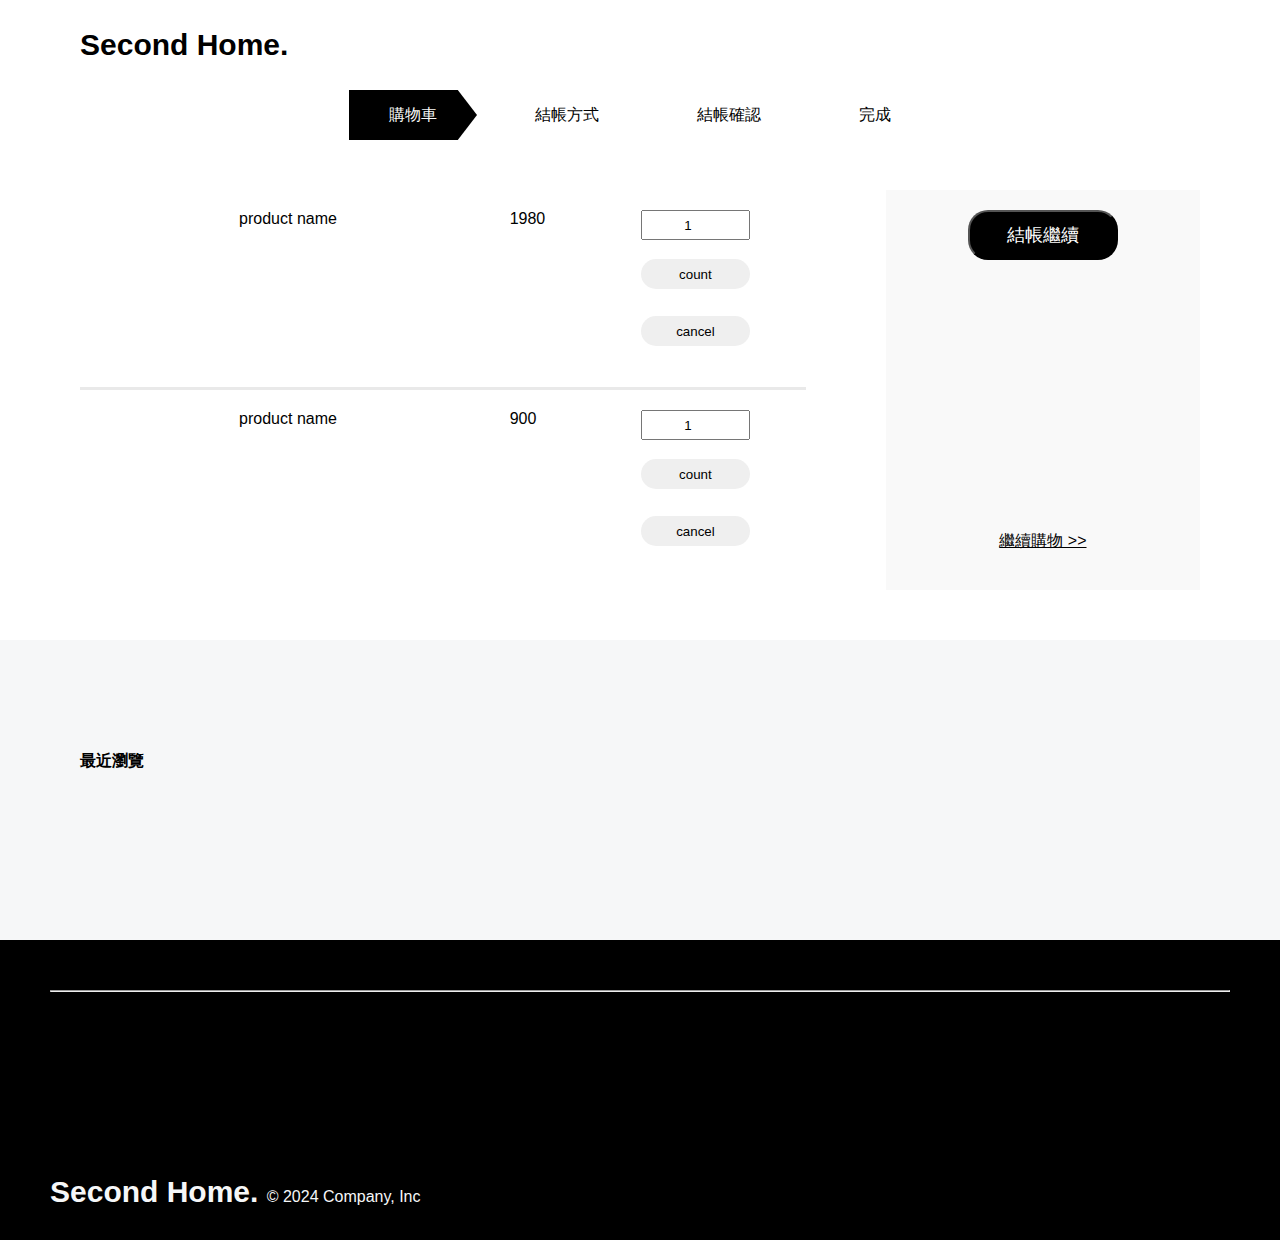
==== cart_page.html @ 4c626afc "購物車金額功能" ====
<!DOCTYPE html>
<html lang="en">

<head>
    <meta charset="UTF-8">
    <meta name="viewport" content="width=device-width, initial-scale=1.0">
    <script src="https://kit.fontawesome.com/5b778b23e2.js" crossorigin="anonymous"></script>
    <title>GoToBuy</title>
    <style>
        * {
            box-sizing: border-box;
            margin: 0;
            padding: 0;
            /* border:1px solid red; */
            font-family: "Lato", "Noto Sans TC", sans-serif;
        }


        header {
            /* margin: 0 80px; */
            /* width: 100%; */
            height: 90px;
            /* background-color: #d3d3d3; */
            display: flex;
            justify-content: center;
            align-items: center;
            padding: 0 80px;
            /* border: 2px solid red; */
        }

        .header_size {
            display: flex;
            justify-content: space-between;
            align-items: center;
            width: 1200px;
            /* border: 2px solid blue; */
        }

        .logo>a {
            font-size: 30px;
            font-weight: bolder;
            width: 100px;
            word-wrap: break-word;
            text-decoration: none;
            color: #000;
        }

        .icon_bar a,
        .icon_bar span {
            color: #000;
            font-size: 20px;
            text-decoration: none;
            /* border: 2px solid red; */
            margin: 10px;
        }

        .icon_bar>a:hover,
        .icon_bar :nth-child(2):hover {
            color: #ddd;
            transition: all 0.5s;
        }

        .icon_bar :nth-child(2) .badge {

            position: absolute;
            top: -15px;
            right: -15px;
            padding: 2px 3px;
            border-radius: 50%;
            background-color: red;
            color: white;
            font-size: 8px;
            box-sizing: border-box;
        }

        /* section{
            display: flex;
            justify-content: center;
            width:1000px;
background-color: aqua;
        } */

        /* 最近瀏覽 */
        .index {
            /* background-color: aqua; */
            width: 600px;
            height: 50px;
            /* border-top: 2px solid rgba(211, 211, 211, 0.5); */

            display: flex;
            /* justify-content: space-around; */
            /* align-items: center; */
        }

        .index :nth-child(1) {
            clip-path: polygon(85% 0%, 100% 50%, 85% 100%, 0% 100%, 0 50%, 0% 0%);
            background-color: #000;
            color: #f9f9f9;
        }


        .index span {

            display: block;
            margin: 0px auto;
            padding: 15px 40px;

        }



        main {
            display: flex;
            justify-content: center;
            /* border: 3px solid red; */
            /* margin: 0 80px; */
        }


        /* 左右內容 */
        .container {
            /* border-top: 2px solid rgba(211, 211, 211, 00.5); */
            display: flex;
            justify-content: space-between;
            /* border: 3px solid blue; */
            margin: 50px 80px;
            /* align-items: center; */
            width: 1200px;
            /* border: 2px solid blue; */
        }

        .box_left {
            flex: 70%;
            margin-right: 80px;
        }

        .box_right {
            flex: 30%;
            background-color: #f9f9f9;
            padding: 20px;
            /* border:2px solid rgba(211, 211, 211, 0.5); */

        }

        .box {
            display: flex;
            flex-direction: column;
            /* justify-content: space-between; */
            align-items: center;
            /* background-color: aqua; */
            position: relative;
            height: 100%;
        }

        .box>button {
            width: 150px;
            height: 50px;
            font-size: 18px;
            background-color: #000;
            color: white;
            border-radius: 20px;
            cursor: pointer;
        }
        .box>button:hover {
            background-color: #bd3030;
        }

        .box>p {
            font-weight: bold;
            margin-top: 20px;
        }
        .box>a {
            color: #000;
        }



        table {
            border-collapse: collapse;
            width: 100%;
        }

        tr,
        td {
            display: flex;
            justify-content: space-between;
            align-items: start;
            padding: 10px;
            height: 200px;

        }


        table tr:nth-child(1) {
            border-bottom: 3px solid rgba(211, 211, 211, 0.5);
        }

        td:nth-child(1) {
            width: 30%;
        }

        td:nth-child(2) {
            width: 60%;
        }

        td:nth-child(3) {
            width: 20%;
        }

        td:nth-child(4) {

            display: flex;
            justify-content: center;
            align-items: start;
        }

        .btn_bar {
            /* border: 1px solid red; */
            display: flex;
            flex-direction: column;
            justify-content: space-between;
            width: 60%;
            height: 80%;
            text-align: center;
        }

        input {
            text-align: center;
            height: 30px;
        }

        .btn_bar button {
            border: none;
            border-radius: 20px;
            width: 100%;
            height: 30px;
            margin: 8px auto;
            cursor: pointer;

        }

        .btn_bar button:hover {
            background-color: #000;
            color: white;

        }
        .btn_bar>a {
 color: #000;

        }
        #noItemsMessage {
            display: none;
            color: red;
            font-size: 1.5em;
            margin-top: 20px;



        }

        .container_column {
            display: flex;
            flex-direction: column;
            justify-content: center;

            /* border: 2px solid blue; */
            padding: 50px auto;
            margin: 0px 80px;
            width: 1200px;
            height: 300px;


        }

        /* 頁腳 */
        .footer_box {
            height: 300px;
            width: auto;
            background-color: black;
            padding: 50px;
            margin: 0 auto;
            /* border: 3px solid red; */



        }

        .footer_bar {
            /* border: 3px solid red; */
            margin: 0px;
            height: 100%;
            padding-top: 200px;
            display: flex;
            align-items: center;
            justify-content: space-between;



        }

        .footer_icon {
            width: 90px;
            display: flex;
            align-items: center;
            justify-content: space-between;
            /* border: 3px solid red; */
        }

        .footer_icon a {
            color: #f9f9f9;
            font-size: 20px;

        }
    </style>





</head>

<body>
    <!-- 標題 -->

    <body>
        <header>
            <div class="header_size">
                <span>
                    <span class="logo">
                        <a href="homepage.html">
                            <img src="" alt="">Second Home.
                        </a>
                    </span>
                </span>

                <!-- 按鈕欄 -->
                <span class="icon_bar">
                    <a href="#" class="fas fa-sharp fa-solid fa-heart"></a>

                    <a href="#" class="fas fa-solid fa-bars"></a>
                </span>
            </div>
        </header>
        <main>
            <!-- 中間過程索引 -->
            <div class="index">
                <!-- 過程圖標 -->
                <span>購物車</span>
                <span>結帳方式</span>
                <span>結帳確認</span>
                <span>完成</span>
            </div>

        </main>




        <main id="shoppingCart">

            <div class="container">

                <!-- 左半邊60% -->
                <div class="box_left">


                    <table id="cartTable">
                        <tr data-id="1">
                            <td><img src="https://dummyimage.com/150x150/d3d3d3/fff&text=product" alt=""></td>
                            <td>product name</td>
                            <td class="prodPrice">1980</td>
                            <td>
                                <div class="btn_bar">
                                    <input type="number" name="" id="" value="1"  class="num">
                                    <button class="countBtn" onclick="getTotal()">count</button>
                                    <button class="deleteBtn" onclick="deleteRow(this)">cancel</button>
                                </div>
                            </td>
                        </tr>
                        <tr data-id="2">
                            <td><img src="https://dummyimage.com/150x150/d3d3d3/fff&text=product" alt=""></td>
                            <td>product name</td>
                            <td class="prodPrice">900</td>
                            <td>
                                <div class="btn_bar">
                                    <input type="number" name="" class="num" value="1" >
                                    <button class="countBtn" onclick="getTotal()">count</button>
                                    <button class="deleteBtn" onclick="deleteRow(this)">cancel</button>
                                </div>
                            </td>
                        </tr>
                    </table>
                </div>

                <!-- 右半邊40% -->
                <div class="box_right">
                    <div class="box">
                        <button>結帳繼續</button>
                        <p></p>
                        <p id="grandTotal"></p>


                        <a href="homepage.html" style="position:absolute;bottom: 5%;">繼續購物 >></a>

                    </div>
                </div>
            </div>
            <h4 id="noItemsMessage">您的購物車目前沒有商品</h4>
        </main>
        <!-- 最近瀏覽 -->
        <main style="background-color: #f6f7f8; margin: 50px 50px 0px 50px auto;">
            <div class="container_column">
                <h4>最近瀏覽</h4>
                <div class="Card_box" style="padding: 20px 0px;">

                    <img src="https://dummyimage.com/150x150/d3d3d3/fff&text=product" alt="">
                    <img src="https://dummyimage.com/150x150/d3d3d3/fff&text=product" alt="">
                </div>

            </div>
        </main>

        <!-- 頁腳 -->
        <footer class="footer_box">

            <hr>

            <div class="footer_bar">
                <div>
                    <span class="logo">
                        <a href="#" style="text-decoration: none; color: #f6f7f8;">
                            Second Home.
                        </a>
                    </span>
                    <span style=" color: #f6f7f8;">&copy; 2024 Company, Inc</span>
                </div>
                <span class="footer_icon">
                    <a href="#"><i class="fa-brands fa-x-twitter"></i></a>
                    <a href="#"><i class="fa-brands fa-instagram"></i></a>
                    <a href="#"><i class="fa-brands fa-facebook"></i></a>

                </span>

            </div>

        </footer>

        <script>
           
        function getTotal(){

            var prices = document.querySelectorAll('.prodPrice');
            var quantities = document.querySelectorAll('.num');
            var grandTotal = 0;

            // 遍歷每一行，計算總額
            prices.forEach((price, index) => {
                var priceValue = parseInt(price.innerText);
                var quantityValue = parseInt(quantities[index].value);
                grandTotal += priceValue * quantityValue;
            });

            // 更新總額欄位
            document.getElementById('grandTotal').textContent = '總額：' + grandTotal;

             // 檢查是否有商品，更新顯示狀態
            var cartTable = document.getElementById('cartTable');
            var noItemsMessage = document.getElementById('noItemsMessage');
            if (cartTable.rows.length <= 1) { // 檢查表格行數，第一行是標題行
                document.getElementById('shoppingCart').style.display = 'none';
                noItemsMessage.style.display = 'block';
            } else {
                document.getElementById('shoppingCart').style.display = 'block';
                noItemsMessage.style.display = 'none';
            }

           
            
        }

        

            function deleteRow(button) {
            // 找到包含該按鈕的行
            var row = button.closest('tr');
            // 刪除該行
            row.remove();
            // 重新計算總額
            getTotal();
        }
        

    
             
        
        </script>

    </body>

</html>
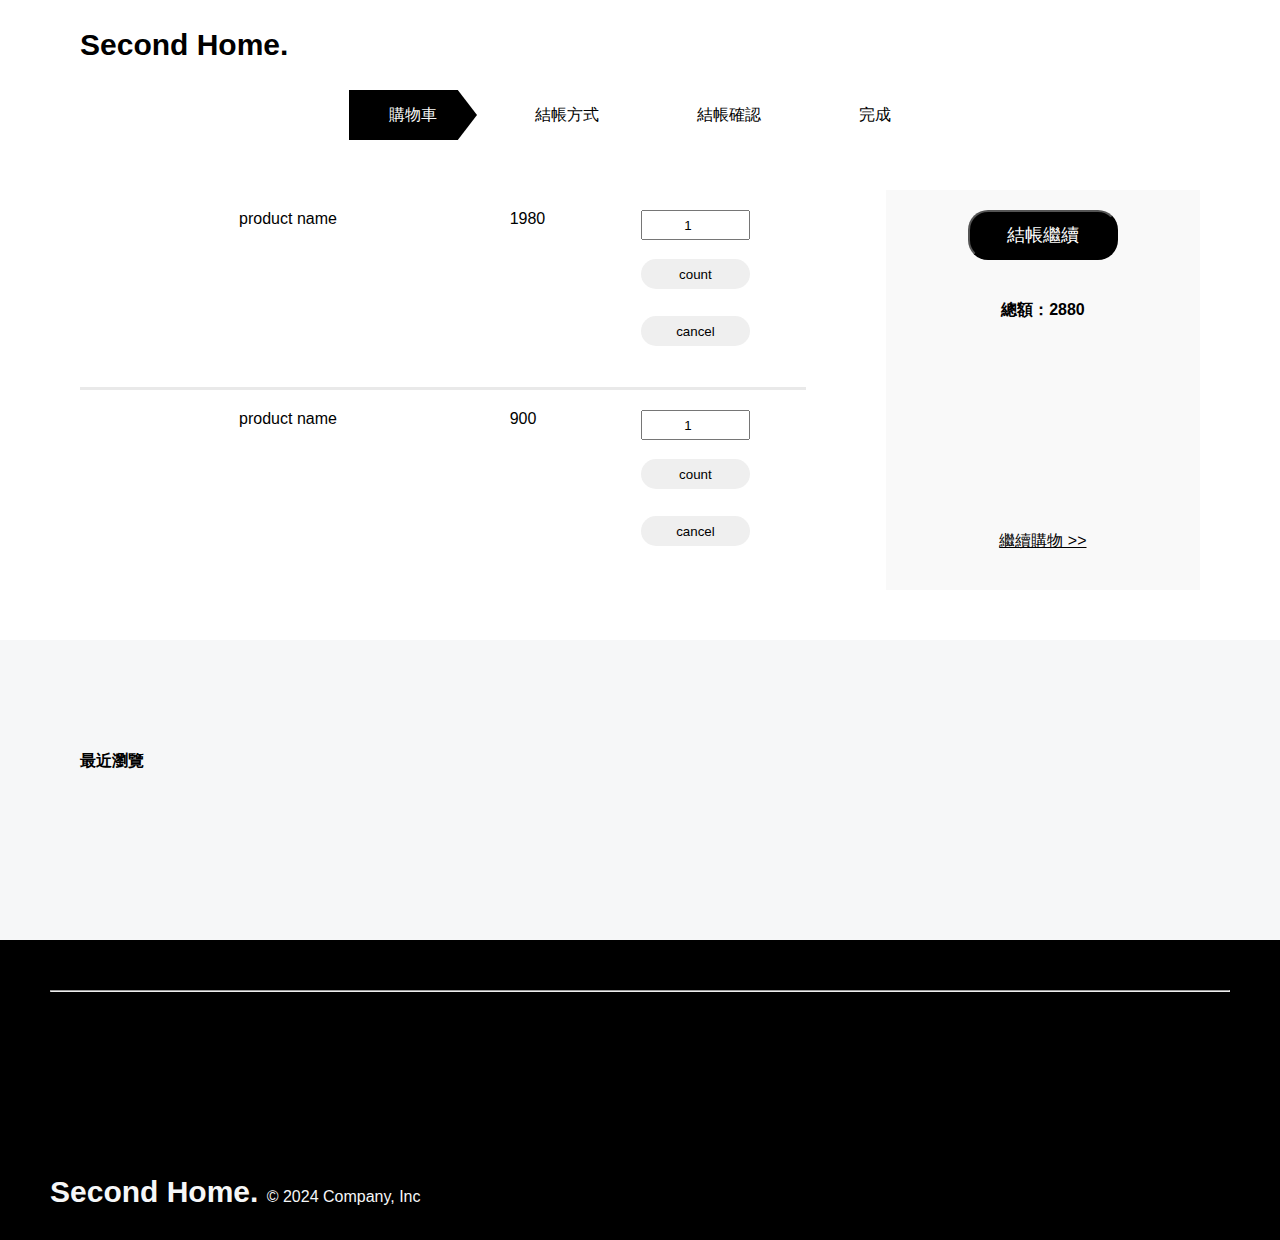
==== commit e50f4357: "購物車修正,數量值為0自動刪除未完成" ====
--- a/cart_page.html
+++ b/cart_page.html
@@ -161,6 +161,7 @@
             border-radius: 20px;
             cursor: pointer;
         }
+
         .box>button:hover {
             background-color: #bd3030;
         }
@@ -169,6 +170,7 @@
             font-weight: bold;
             margin-top: 20px;
         }
+
         .box>a {
             color: #000;
         }
@@ -244,16 +246,21 @@
             color: white;
 
         }
+
         .btn_bar>a {
- color: #000;
-
-        }
+            color: #000;
+
+        }
+
         #noItemsMessage {
+            /* background-color: aqua; */
             display: none;
-            color: red;
-            font-size: 1.5em;
-            margin-top: 20px;
-
+            color: #000;
+            font-size: 20px;
+            margin-top: 50px;
+            text-align: center;
+            /* position: absolute; */
+            /* top: 50%; */
 
 
         }
@@ -360,9 +367,10 @@
 
             <div class="container">
 
+
                 <!-- 左半邊60% -->
                 <div class="box_left">
-
+                    <h4 id="noItemsMessage">您的購物車目前沒有商品</h4>
 
                     <table id="cartTable">
                         <tr data-id="1">
@@ -371,7 +379,7 @@
                             <td class="prodPrice">1980</td>
                             <td>
                                 <div class="btn_bar">
-                                    <input type="number" name="" id="" value="1"  class="num">
+                                    <input type="number" name="" id="" value="1" min="0" class="num">
                                     <button class="countBtn" onclick="getTotal()">count</button>
                                     <button class="deleteBtn" onclick="deleteRow(this)">cancel</button>
                                 </div>
@@ -383,7 +391,7 @@
                             <td class="prodPrice">900</td>
                             <td>
                                 <div class="btn_bar">
-                                    <input type="number" name="" class="num" value="1" >
+                                    <input type="number" name="" class="num" min="0" value="1">
                                     <button class="countBtn" onclick="getTotal()">count</button>
                                     <button class="deleteBtn" onclick="deleteRow(this)">cancel</button>
                                 </div>
@@ -405,7 +413,7 @@
                     </div>
                 </div>
             </div>
-            <h4 id="noItemsMessage">您的購物車目前沒有商品</h4>
+
         </main>
         <!-- 最近瀏覽 -->
         <main style="background-color: #f6f7f8; margin: 50px 50px 0px 50px auto;">
@@ -446,53 +454,49 @@
         </footer>
 
         <script>
-           
-        function getTotal(){
-
-            var prices = document.querySelectorAll('.prodPrice');
-            var quantities = document.querySelectorAll('.num');
-            var grandTotal = 0;
-
-            // 遍歷每一行，計算總額
-            prices.forEach((price, index) => {
-                var priceValue = parseInt(price.innerText);
-                var quantityValue = parseInt(quantities[index].value);
-                grandTotal += priceValue * quantityValue;
-            });
-
-            // 更新總額欄位
-            document.getElementById('grandTotal').textContent = '總額：' + grandTotal;
-
-             // 檢查是否有商品，更新顯示狀態
-            var cartTable = document.getElementById('cartTable');
-            var noItemsMessage = document.getElementById('noItemsMessage');
-            if (cartTable.rows.length <= 1) { // 檢查表格行數，第一行是標題行
-                document.getElementById('shoppingCart').style.display = 'none';
-                noItemsMessage.style.display = 'block';
-            } else {
-                document.getElementById('shoppingCart').style.display = 'block';
-                noItemsMessage.style.display = 'none';
+
+
+
+            window.addEventListener('load', getTotal);
+
+            function getTotal() {
+                const num = document.querySelectorAll(".num");
+                const price = document.querySelectorAll(".prodPrice");
+                let sum = 0;
+                for (let i = 0; i < price.length; i++) {
+                    sum += price[i].textContent * num[i].value;
+                }
+
+                // 更新總額欄位
+                document.getElementById('grandTotal').innerText = '總額：' + sum;
+
+                // 檢查購物車是否為空
+                const noItemsMessage = document.getElementById("noItemsMessage");
+                const cartTable = document.getElementById("cartTable");
+                if (cartTable.rows.length <= 0) {  // 包含表頭行，空購物車情況
+                    noItemsMessage.style.display = "block";
+                    document.getElementById('grandTotal').innerText = ""
+                } else {
+                    noItemsMessage.style.display = "none";
+                }
             }
 
-           
-            
-        }
-
-        
-
-            function deleteRow(button) {
-            // 找到包含該按鈕的行
-            var row = button.closest('tr');
-            // 刪除該行
-            row.remove();
-            // 重新計算總額
-            getTotal();
-        }
-        
-
-    
-             
-        
+            function deleteRow(btn) {
+                const row = btn.closest("tr");
+                row.remove();
+                getTotal();
+            }
+
+            function checkQuantity(input) {
+                if (input.value < 0) {
+                    input.value = 0;
+                }
+                getTotal();
+            }
+
+
+
+
         </script>
 
     </body>
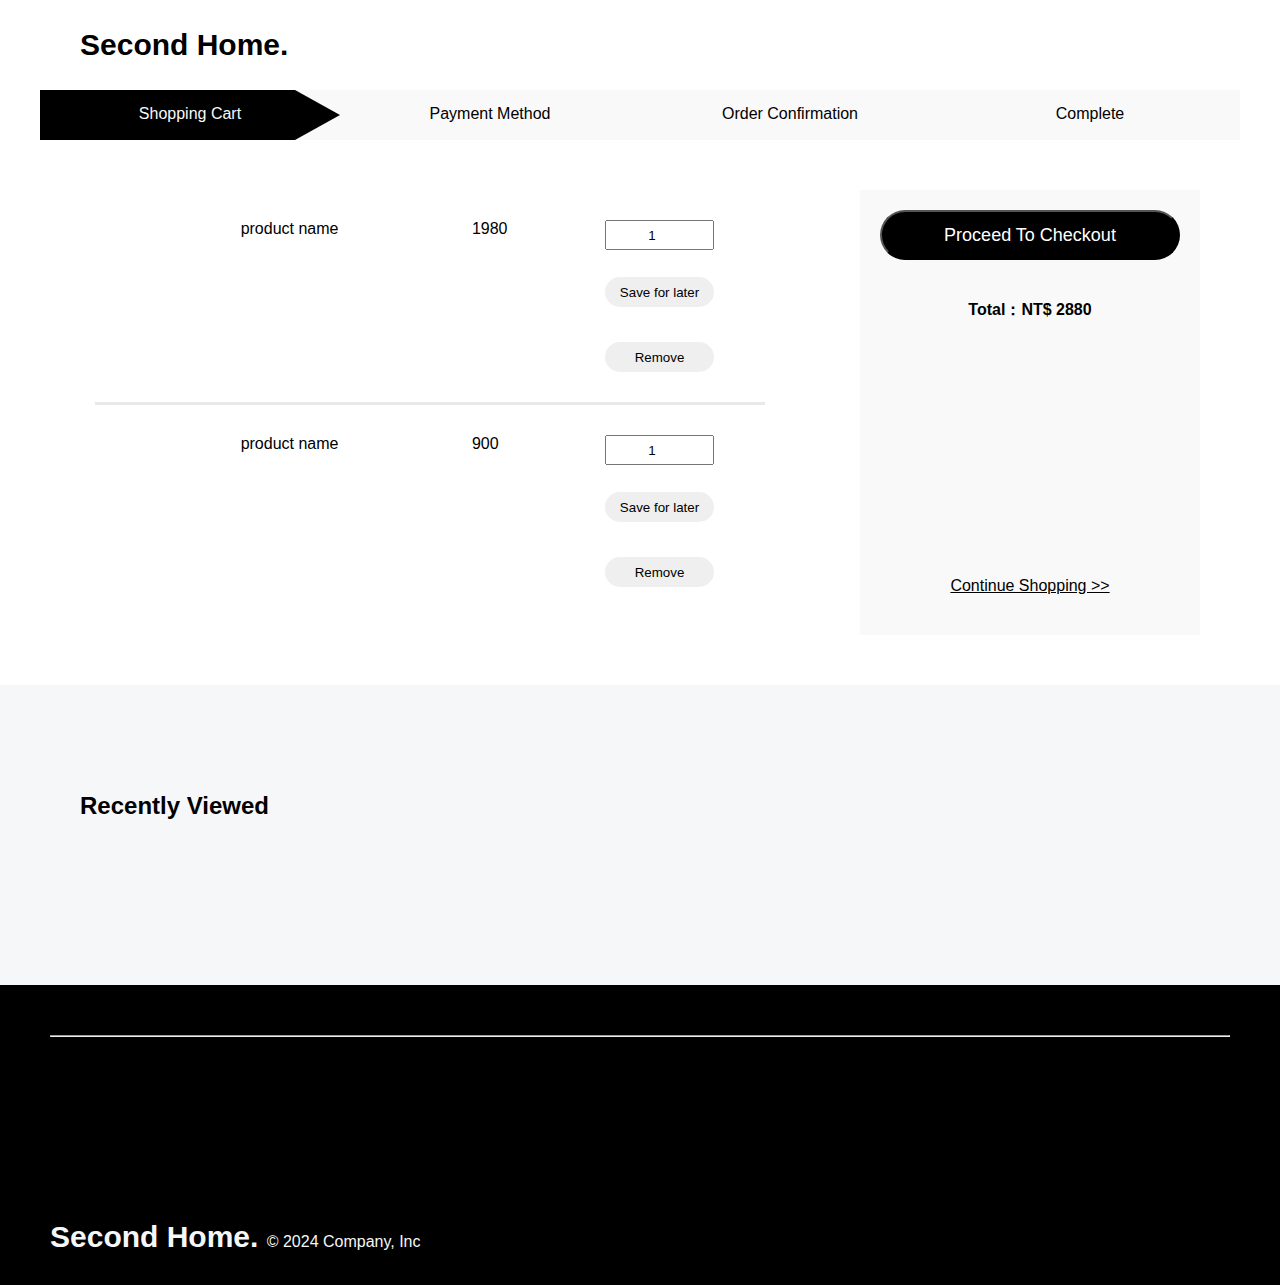
==== commit c07cdc45: "缺圖片及資料價格" ====
--- a/cart_page.html
+++ b/cart_page.html
@@ -82,20 +82,22 @@
 
         /* 最近瀏覽 */
         .index {
-            /* background-color: aqua; */
-            width: 600px;
+            background-color: #f9f9f9;
+            width: 1200px;
             height: 50px;
             /* border-top: 2px solid rgba(211, 211, 211, 0.5); */
-
-            display: flex;
-            /* justify-content: space-around; */
+            
+            display: flex;
+            justify-content: space-evenly;
             /* align-items: center; */
         }
 
         .index :nth-child(1) {
-            clip-path: polygon(85% 0%, 100% 50%, 85% 100%, 0% 100%, 0 50%, 0% 0%);
+            clip-path: polygon(85% 0%, 100% 50%, 85% 100%, 0% 100%, 0% 50%, 0% 0%);
             background-color: #000;
             color: #f9f9f9;
+            /* width: 100%; */
+            
         }
 
 
@@ -103,8 +105,9 @@
 
             display: block;
             margin: 0px auto;
-            padding: 15px 40px;
-
+            padding: 15px 20px;
+             width: 100%;
+             text-align: center;
         }
 
 
@@ -153,13 +156,14 @@
         }
 
         .box>button {
-            width: 150px;
+            width: 300px;
             height: 50px;
             font-size: 18px;
             background-color: #000;
             color: white;
-            border-radius: 20px;
+            border-radius: 25px;
             cursor: pointer;
+            padding: 5px 20px;
         }
 
         .box>button:hover {
@@ -187,7 +191,8 @@
             display: flex;
             justify-content: space-between;
             align-items: start;
-            padding: 10px;
+            /* padding: 10px; */
+            margin: 15px;
             height: 200px;
 
         }
@@ -352,10 +357,10 @@
             <!-- 中間過程索引 -->
             <div class="index">
                 <!-- 過程圖標 -->
-                <span>購物車</span>
-                <span>結帳方式</span>
-                <span>結帳確認</span>
-                <span>完成</span>
+                <span>Shopping Cart</span>
+                <span>Payment Method</span>
+                <span>Order Confirmation</span>
+                <span>Complete</span>
             </div>
 
         </main>
@@ -370,7 +375,7 @@
 
                 <!-- 左半邊60% -->
                 <div class="box_left">
-                    <h4 id="noItemsMessage">您的購物車目前沒有商品</h4>
+                    <h4 id="noItemsMessage">Your cart is empty.</h4>
 
                     <table id="cartTable">
                         <tr data-id="1">
@@ -379,9 +384,10 @@
                             <td class="prodPrice">1980</td>
                             <td>
                                 <div class="btn_bar">
-                                    <input type="number" name="" id="" value="1" min="0" class="num">
-                                    <button class="countBtn" onclick="getTotal()">count</button>
-                                    <button class="deleteBtn" onclick="deleteRow(this)">cancel</button>
+                                    <input type="number" name="" id="" value="1" min="0" class="num" onclick="getTotal()" oninput="checkQuantity(this)">
+                                    <!-- <button class="countBtn" onclick="getTotal()">count</button> -->
+                                    <button>Save for later</button>
+                                    <button class="deleteBtn" onclick="deleteRow(this)">Remove</button>
                                 </div>
                             </td>
                         </tr>
@@ -391,9 +397,10 @@
                             <td class="prodPrice">900</td>
                             <td>
                                 <div class="btn_bar">
-                                    <input type="number" name="" class="num" min="0" value="1">
-                                    <button class="countBtn" onclick="getTotal()">count</button>
-                                    <button class="deleteBtn" onclick="deleteRow(this)">cancel</button>
+                                    <input type="number" name="" class="num" min="0" value="1" onclick="getTotal()" oninput="checkQuantity(this)" >
+                                    <!-- <button class="countBtn" onclick="getTotal()">count</button> -->
+                                    <button>Save for later</button>
+                                    <button class="deleteBtn" onclick="deleteRow(this)">Remove</button>
                                 </div>
                             </td>
                         </tr>
@@ -403,12 +410,12 @@
                 <!-- 右半邊40% -->
                 <div class="box_right">
                     <div class="box">
-                        <button>結帳繼續</button>
+                        <button>Proceed To Checkout</button>
                         <p></p>
                         <p id="grandTotal"></p>
 
 
-                        <a href="homepage.html" style="position:absolute;bottom: 5%;">繼續購物 >></a>
+                        <a href="homepage.html" style="position:absolute;bottom: 5%;">Continue Shopping >></a>
 
                     </div>
                 </div>
@@ -418,7 +425,7 @@
         <!-- 最近瀏覽 -->
         <main style="background-color: #f6f7f8; margin: 50px 50px 0px 50px auto;">
             <div class="container_column">
-                <h4>最近瀏覽</h4>
+                <h2>Recently Viewed</h2>
                 <div class="Card_box" style="padding: 20px 0px;">
 
                     <img src="https://dummyimage.com/150x150/d3d3d3/fff&text=product" alt="">
@@ -468,12 +475,14 @@
                 }
 
                 // 更新總額欄位
-                document.getElementById('grandTotal').innerText = '總額：' + sum;
+                document.getElementById('grandTotal').innerText = 'Total：NT$ ' + sum;
 
                 // 檢查購物車是否為空
                 const noItemsMessage = document.getElementById("noItemsMessage");
                 const cartTable = document.getElementById("cartTable");
-                if (cartTable.rows.length <= 0) {  // 包含表頭行，空購物車情況
+                if (cartTable.rows.length <= 0) {  
+
+                    // 包含表頭行，空購物車情況
                     noItemsMessage.style.display = "block";
                     document.getElementById('grandTotal').innerText = ""
                 } else {
@@ -487,16 +496,17 @@
                 getTotal();
             }
 
+
             function checkQuantity(input) {
-                if (input.value < 0) {
-                    input.value = 0;
-                }
-                getTotal();
-            }
-
-
-
-
+    if (input.value < 0) {
+        input.value = 0; // 防止負值
+    }
+    if (input.value == 0) {
+        const row = input.closest("tr");
+        row.remove();
+    }
+    getTotal();
+}
         </script>
 
     </body>
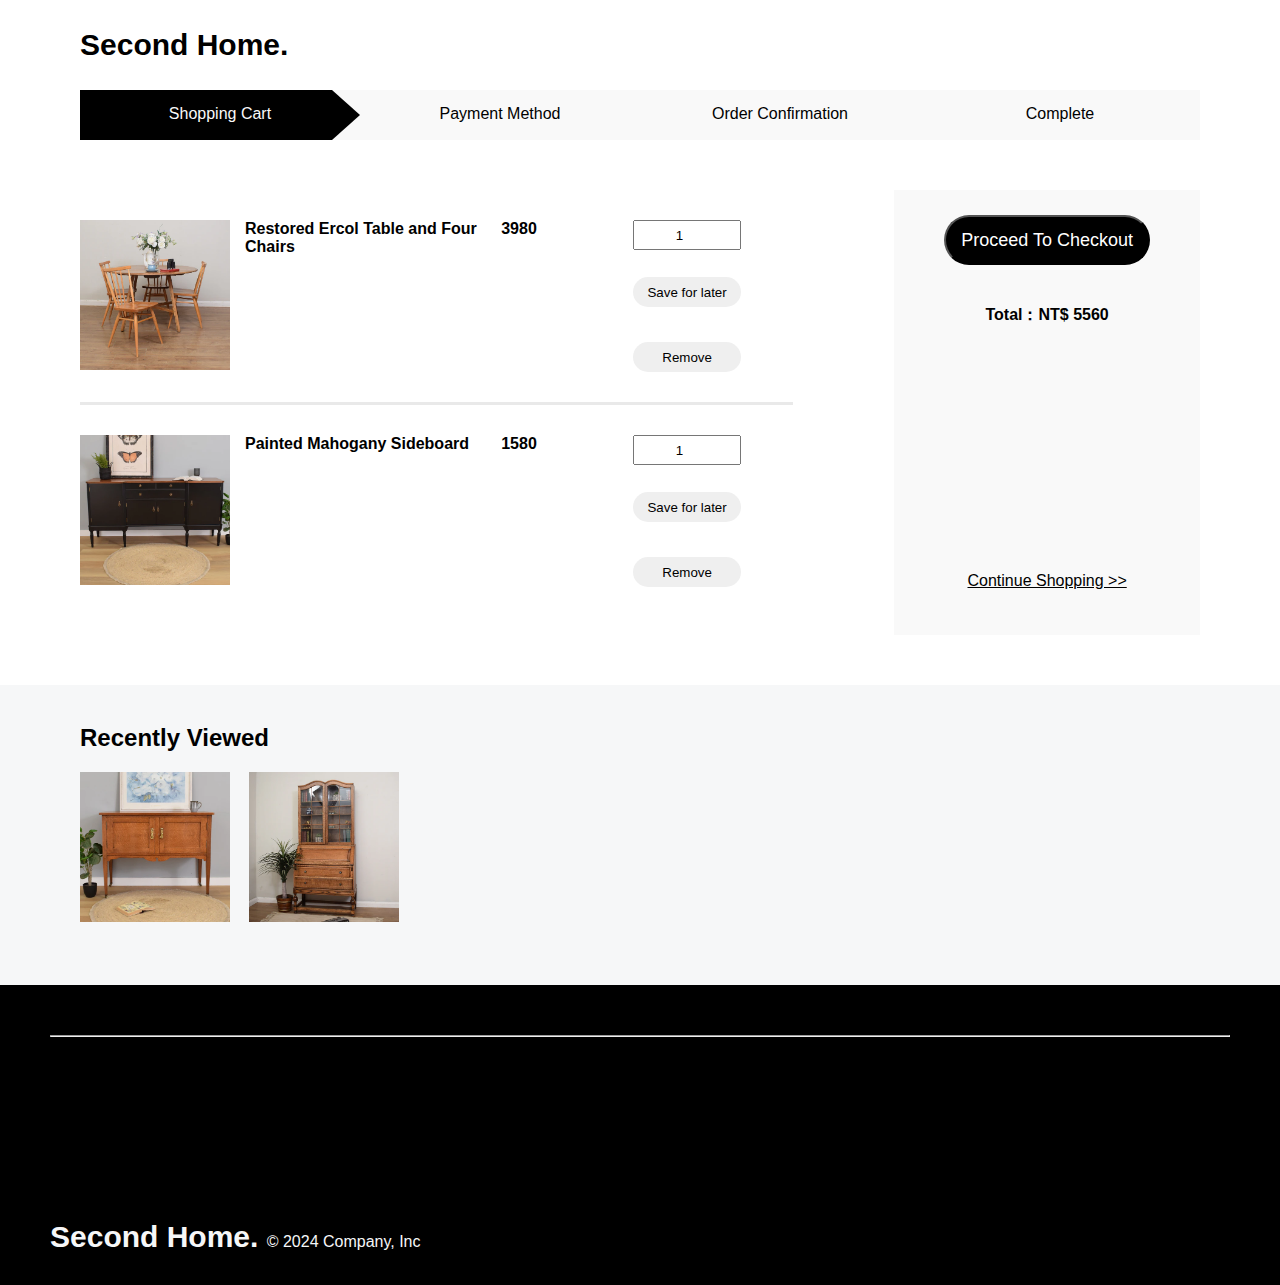
==== commit 4b548756: "before RWD" ====
--- a/cart_page.html
+++ b/cart_page.html
@@ -90,10 +90,11 @@
             display: flex;
             justify-content: space-evenly;
             /* align-items: center; */
+            margin: 0 80px;
         }
 
         .index :nth-child(1) {
-            clip-path: polygon(85% 0%, 100% 50%, 85% 100%, 0% 100%, 0% 50%, 0% 0%);
+            clip-path: polygon(90% 0%, 100% 50%, 90% 100%, 0% 100%, 0% 50%, 0% 0%);
             background-color: #000;
             color: #f9f9f9;
             /* width: 100%; */
@@ -125,7 +126,6 @@
             /* border-top: 2px solid rgba(211, 211, 211, 00.5); */
             display: flex;
             justify-content: space-between;
-            /* border: 3px solid blue; */
             margin: 50px 80px;
             /* align-items: center; */
             width: 1200px;
@@ -133,14 +133,14 @@
         }
 
         .box_left {
-            flex: 70%;
-            margin-right: 80px;
+            /* flex: 70%; */
+            margin-right: 0px;
         }
 
         .box_right {
-            flex: 30%;
+            /* flex: 30%; */
             background-color: #f9f9f9;
-            padding: 20px;
+            padding: 25px 50px;
             /* border:2px solid rgba(211, 211, 211, 0.5); */
 
         }
@@ -153,17 +153,18 @@
             /* background-color: aqua; */
             position: relative;
             height: 100%;
+            /* width: 250px; */
         }
 
         .box>button {
-            width: 300px;
+            width: 100%;
             height: 50px;
             font-size: 18px;
             background-color: #000;
             color: white;
             border-radius: 25px;
             cursor: pointer;
-            padding: 5px 20px;
+            padding: 5px 15px;
         }
 
         .box>button:hover {
@@ -192,8 +193,9 @@
             justify-content: space-between;
             align-items: start;
             /* padding: 10px; */
-            margin: 15px;
+            margin: 15px 15px 15px 0px ;
             height: 200px;
+            font-weight: bold;
 
         }
 
@@ -261,7 +263,7 @@
             /* background-color: aqua; */
             display: none;
             color: #000;
-            font-size: 20px;
+            font-size: 25px;
             margin-top: 50px;
             text-align: center;
             /* position: absolute; */
@@ -280,8 +282,21 @@
             margin: 0px 80px;
             width: 1200px;
             height: 300px;
-
-
+        }
+
+        .Card_box{
+            /* background-color: aqua; */
+            padding: 20px 0px;
+        }
+        .Card_box>a>img{
+            width: 150px;
+            /* object-fit: contain; */
+            margin-right: 15px;
+            /* border: 2px solid red; */
+        }
+        .Card_box>a>img:hover{
+            filter: opacity(0.8);
+            transition: all 0.5s;
         }
 
         /* 頁腳 */
@@ -379,9 +394,11 @@
 
                     <table id="cartTable">
                         <tr data-id="1">
-                            <td><img src="https://dummyimage.com/150x150/d3d3d3/fff&text=product" alt=""></td>
-                            <td>product name</td>
-                            <td class="prodPrice">1980</td>
+                            <td><a href="./product_page.html">
+                                <img src="./img/ex.jpg" alt="" style="width: 150px;">
+                            </a></td>
+                            <td>Restored Ercol Table and Four Chairs</td>
+                            <td class="prodPrice">3980</td>
                             <td>
                                 <div class="btn_bar">
                                     <input type="number" name="" id="" value="1" min="0" class="num" onclick="getTotal()" oninput="checkQuantity(this)">
@@ -392,9 +409,11 @@
                             </td>
                         </tr>
                         <tr data-id="2">
-                            <td><img src="https://dummyimage.com/150x150/d3d3d3/fff&text=product" alt=""></td>
-                            <td>product name</td>
-                            <td class="prodPrice">900</td>
+                            <td><a href="">
+                                <img src="./img/18.jpg" alt="" style="width: 150px;" herf="#">
+                            </a></td>
+                            <td>Painted Mahogany Sideboard</td>
+                            <td class="prodPrice">1580</td>
                             <td>
                                 <div class="btn_bar">
                                     <input type="number" name="" class="num" min="0" value="1" onclick="getTotal()" oninput="checkQuantity(this)" >
@@ -426,10 +445,10 @@
         <main style="background-color: #f6f7f8; margin: 50px 50px 0px 50px auto;">
             <div class="container_column">
                 <h2>Recently Viewed</h2>
-                <div class="Card_box" style="padding: 20px 0px;">
-
-                    <img src="https://dummyimage.com/150x150/d3d3d3/fff&text=product" alt="">
-                    <img src="https://dummyimage.com/150x150/d3d3d3/fff&text=product" alt="">
+                <div class="Card_box" >
+
+                    <a href=""><img src="./img/14.jpg" alt=""></a>
+                    <a href=""><img src="./img/6.jpg" alt=""></a>
                 </div>
 
             </div>
@@ -486,7 +505,7 @@
                     noItemsMessage.style.display = "block";
                     document.getElementById('grandTotal').innerText = ""
                 } else {
-                    noItemsMessage.style.display = "none";
+                    noItemsMessage.style.height = "0";
                 }
             }
 
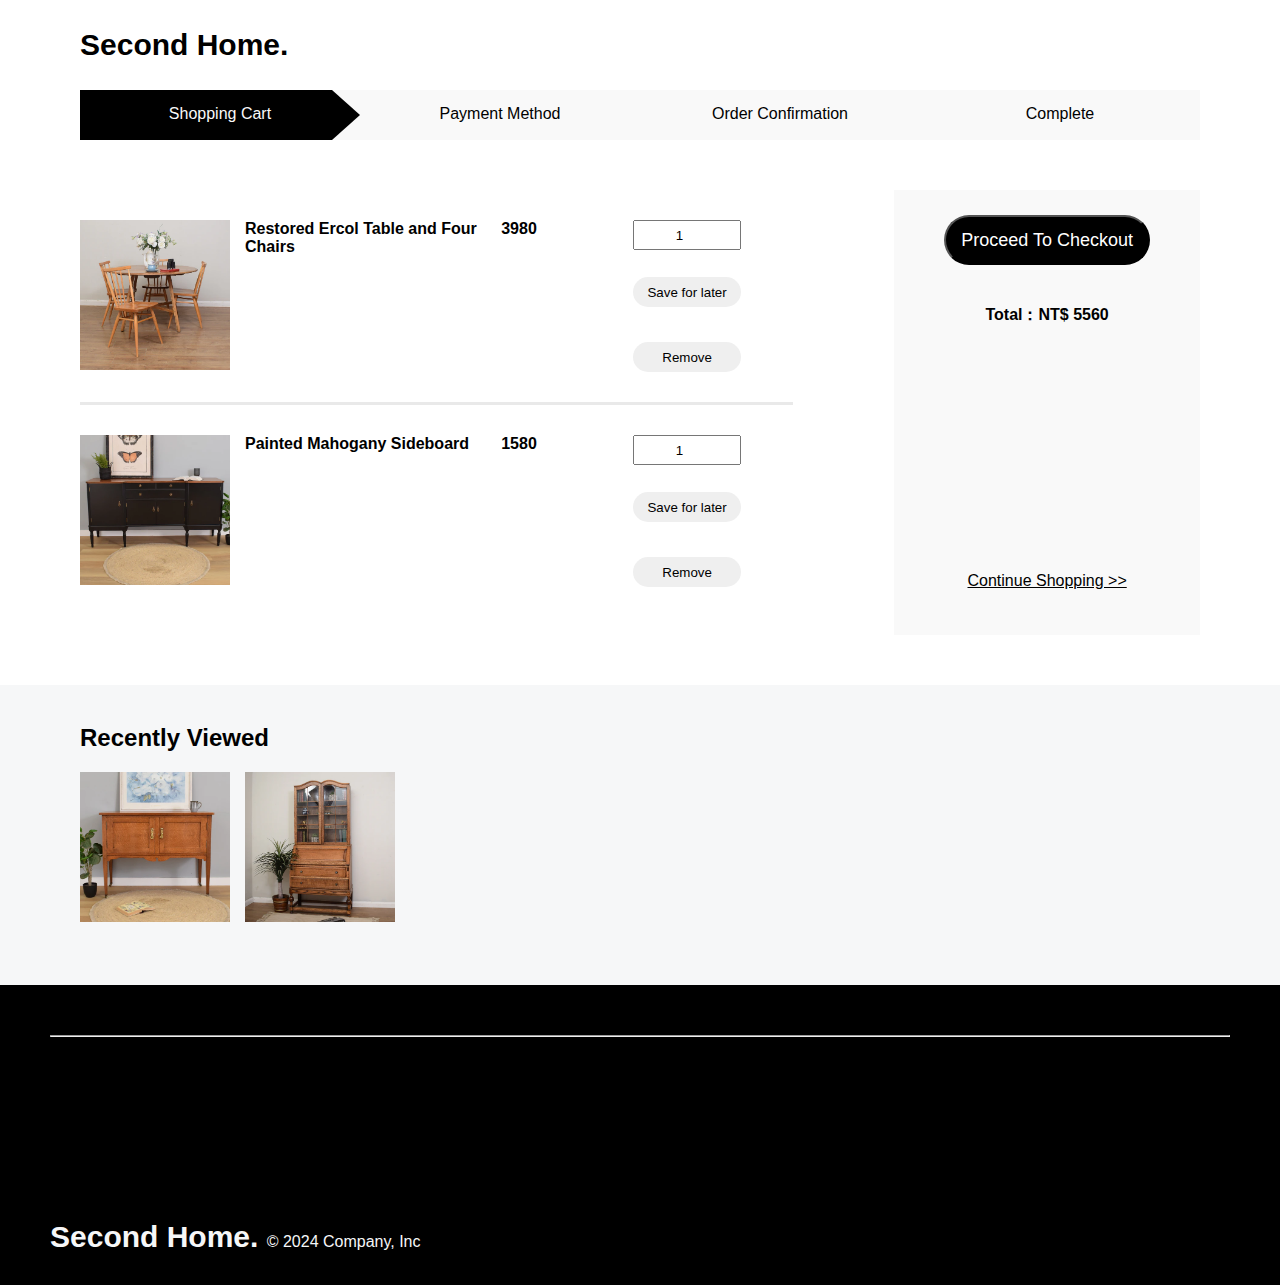
==== commit 35d2e7ee: "視窗RWD完成手機RWD未完成" ====
--- a/cart_page.html
+++ b/cart_page.html
@@ -86,7 +86,7 @@
             width: 1200px;
             height: 50px;
             /* border-top: 2px solid rgba(211, 211, 211, 0.5); */
-            
+
             display: flex;
             justify-content: space-evenly;
             /* align-items: center; */
@@ -98,7 +98,7 @@
             background-color: #000;
             color: #f9f9f9;
             /* width: 100%; */
-            
+
         }
 
 
@@ -107,8 +107,8 @@
             display: block;
             margin: 0px auto;
             padding: 15px 20px;
-             width: 100%;
-             text-align: center;
+            width: 100%;
+            text-align: center;
         }
 
 
@@ -193,7 +193,7 @@
             justify-content: space-between;
             align-items: start;
             /* padding: 10px; */
-            margin: 15px 15px 15px 0px ;
+            margin: 15px 15px 15px 0px;
             height: 200px;
             font-weight: bold;
 
@@ -271,6 +271,10 @@
 
 
         }
+        .Recently{
+            background-color: #f6f7f8; 
+            margin: 50px 50px 0px 50px auto;
+        }
 
         .container_column {
             display: flex;
@@ -284,17 +288,19 @@
             height: 300px;
         }
 
-        .Card_box{
+        .Card_box {
             /* background-color: aqua; */
             padding: 20px 0px;
         }
-        .Card_box>a>img{
+
+        .Card_box>a>img {
             width: 150px;
             /* object-fit: contain; */
             margin-right: 15px;
             /* border: 2px solid red; */
         }
-        .Card_box>a>img:hover{
+
+        .Card_box>a>img:hover {
             filter: opacity(0.8);
             transition: all 0.5s;
         }
@@ -337,6 +343,51 @@
             color: #f9f9f9;
             font-size: 20px;
 
+        }
+
+
+        /* 響應式 */
+
+        /* 螢幕大於1440px */
+        /* @media screen and (min-width:1440px) {} */
+
+        /* 螢幕1440px~1000px */
+        /* @media screen and (min-width:1000px) and (max-width:1440px) {} */
+
+        /* 螢幕1000px~700px */
+        @media screen and (min-width:700px) and (max-width:1000px) {
+            .container {
+                flex-direction: column;
+            }
+
+            .box {
+                height: 200px;
+            }
+        }
+
+        /* 螢幕700px以下 */
+        @media screen and (max-width:700px) {
+            .index span{
+                font-size: 12px;
+            }
+            .container {
+                flex-direction: column;
+                margin: 0 auto;
+               
+            }
+            tr{
+                margin: 20px;
+            }
+         td{
+            font-size: 12px;
+         }
+            .box {
+                height: 200px;
+            }
+        }
+
+        .Card_box{
+            display: flex;
         }
     </style>
 
@@ -395,13 +446,14 @@
                     <table id="cartTable">
                         <tr data-id="1">
                             <td><a href="./product_page.html">
-                                <img src="./img/ex.jpg" alt="" style="width: 150px;">
-                            </a></td>
+                                    <img src="./img/ex.jpg" alt="" style="width: 150px;">
+                                </a></td>
                             <td>Restored Ercol Table and Four Chairs</td>
                             <td class="prodPrice">3980</td>
                             <td>
                                 <div class="btn_bar">
-                                    <input type="number" name="" id="" value="1" min="0" class="num" onclick="getTotal()" oninput="checkQuantity(this)">
+                                    <input type="number" name="" id="" value="1" min="0" class="num"
+                                        onclick="getTotal()" oninput="checkQuantity(this)">
                                     <!-- <button class="countBtn" onclick="getTotal()">count</button> -->
                                     <button>Save for later</button>
                                     <button class="deleteBtn" onclick="deleteRow(this)">Remove</button>
@@ -410,13 +462,14 @@
                         </tr>
                         <tr data-id="2">
                             <td><a href="">
-                                <img src="./img/18.jpg" alt="" style="width: 150px;" herf="#">
-                            </a></td>
+                                    <img src="./img/18.jpg" alt="" style="width: 150px;" herf="#">
+                                </a></td>
                             <td>Painted Mahogany Sideboard</td>
                             <td class="prodPrice">1580</td>
                             <td>
                                 <div class="btn_bar">
-                                    <input type="number" name="" class="num" min="0" value="1" onclick="getTotal()" oninput="checkQuantity(this)" >
+                                    <input type="number" name="" class="num" min="0" value="1" onclick="getTotal()"
+                                        oninput="checkQuantity(this)">
                                     <!-- <button class="countBtn" onclick="getTotal()">count</button> -->
                                     <button>Save for later</button>
                                     <button class="deleteBtn" onclick="deleteRow(this)">Remove</button>
@@ -442,10 +495,10 @@
 
         </main>
         <!-- 最近瀏覽 -->
-        <main style="background-color: #f6f7f8; margin: 50px 50px 0px 50px auto;">
+        <main class="Recently">
             <div class="container_column">
                 <h2>Recently Viewed</h2>
-                <div class="Card_box" >
+                <div class="Card_box">
 
                     <a href=""><img src="./img/14.jpg" alt=""></a>
                     <a href=""><img src="./img/6.jpg" alt=""></a>
@@ -499,7 +552,7 @@
                 // 檢查購物車是否為空
                 const noItemsMessage = document.getElementById("noItemsMessage");
                 const cartTable = document.getElementById("cartTable");
-                if (cartTable.rows.length <= 0) {  
+                if (cartTable.rows.length <= 0) {
 
                     // 包含表頭行，空購物車情況
                     noItemsMessage.style.display = "block";
@@ -517,15 +570,15 @@
 
 
             function checkQuantity(input) {
-    if (input.value < 0) {
-        input.value = 0; // 防止負值
-    }
-    if (input.value == 0) {
-        const row = input.closest("tr");
-        row.remove();
-    }
-    getTotal();
-}
+                if (input.value < 0) {
+                    input.value = 0; // 防止負值
+                }
+                if (input.value == 0) {
+                    const row = input.closest("tr");
+                    row.remove();
+                }
+                getTotal();
+            }
         </script>
 
     </body>
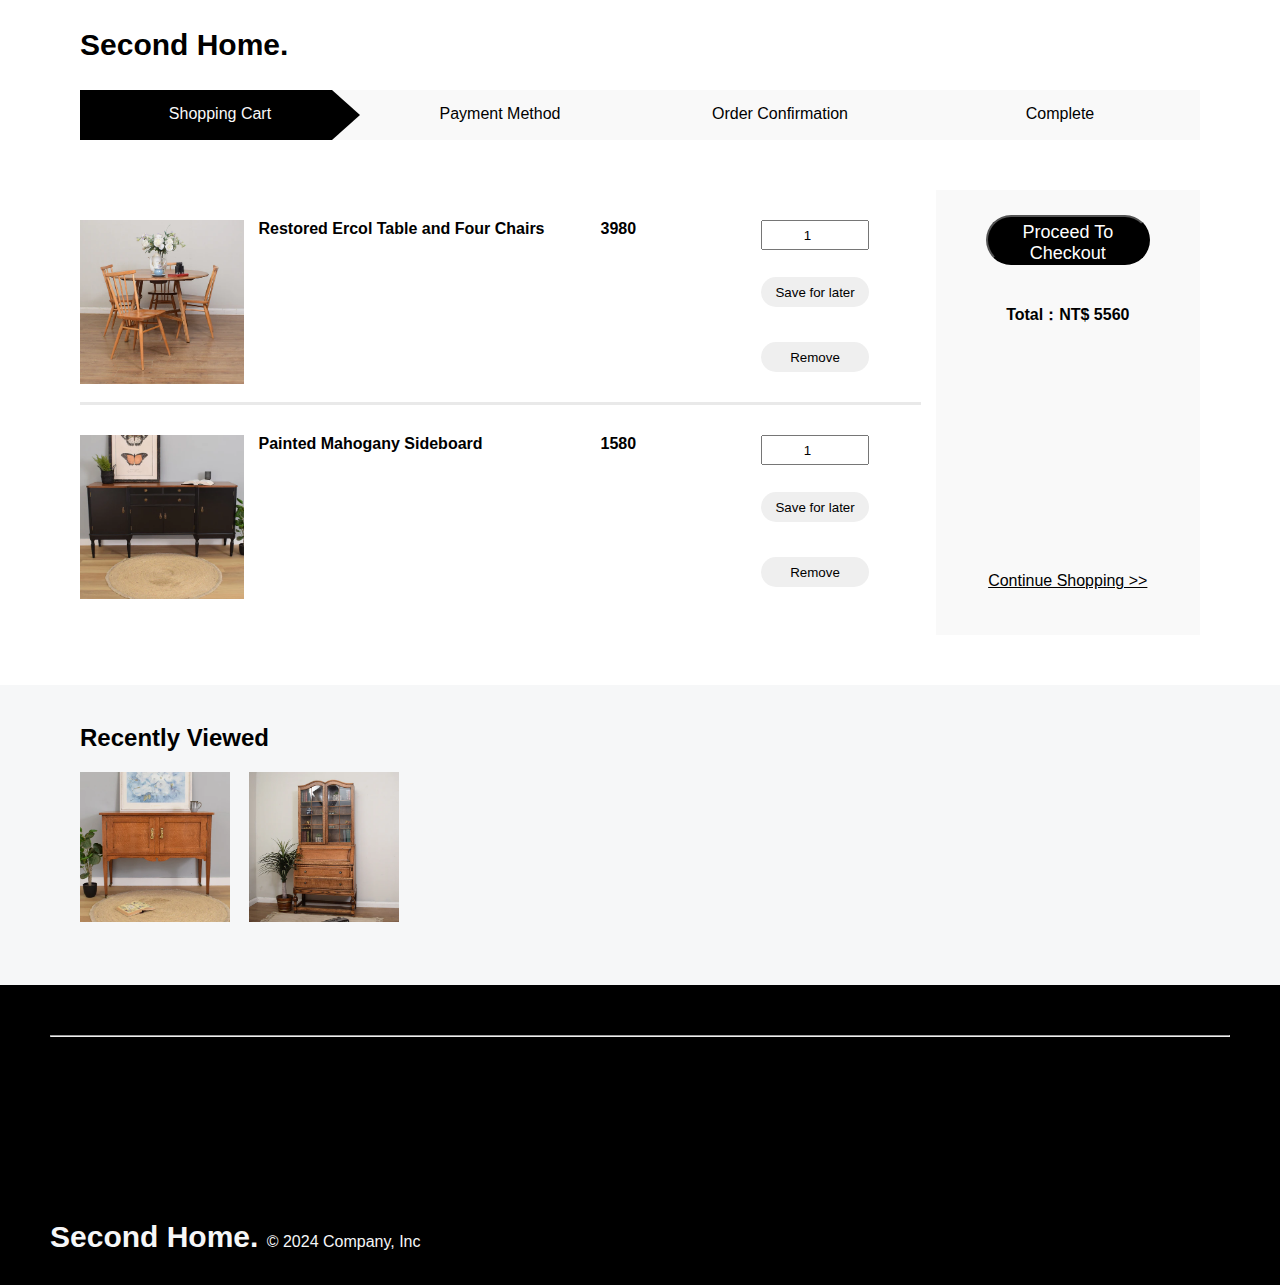
==== commit 60236dd7: "手機介面RWD完成" ====
--- a/cart_page.html
+++ b/cart_page.html
@@ -5,392 +5,9 @@
     <meta charset="UTF-8">
     <meta name="viewport" content="width=device-width, initial-scale=1.0">
     <script src="https://kit.fontawesome.com/5b778b23e2.js" crossorigin="anonymous"></script>
+    <link rel="stylesheet" href="./css/cart_page.css">
+    <script type="module" src="./js/cart_page.js"></script>
     <title>GoToBuy</title>
-    <style>
-        * {
-            box-sizing: border-box;
-            margin: 0;
-            padding: 0;
-            /* border:1px solid red; */
-            font-family: "Lato", "Noto Sans TC", sans-serif;
-        }
-
-
-        header {
-            /* margin: 0 80px; */
-            /* width: 100%; */
-            height: 90px;
-            /* background-color: #d3d3d3; */
-            display: flex;
-            justify-content: center;
-            align-items: center;
-            padding: 0 80px;
-            /* border: 2px solid red; */
-        }
-
-        .header_size {
-            display: flex;
-            justify-content: space-between;
-            align-items: center;
-            width: 1200px;
-            /* border: 2px solid blue; */
-        }
-
-        .logo>a {
-            font-size: 30px;
-            font-weight: bolder;
-            width: 100px;
-            word-wrap: break-word;
-            text-decoration: none;
-            color: #000;
-        }
-
-        .icon_bar a,
-        .icon_bar span {
-            color: #000;
-            font-size: 20px;
-            text-decoration: none;
-            /* border: 2px solid red; */
-            margin: 10px;
-        }
-
-        .icon_bar>a:hover,
-        .icon_bar :nth-child(2):hover {
-            color: #ddd;
-            transition: all 0.5s;
-        }
-
-        .icon_bar :nth-child(2) .badge {
-
-            position: absolute;
-            top: -15px;
-            right: -15px;
-            padding: 2px 3px;
-            border-radius: 50%;
-            background-color: red;
-            color: white;
-            font-size: 8px;
-            box-sizing: border-box;
-        }
-
-        /* section{
-            display: flex;
-            justify-content: center;
-            width:1000px;
-background-color: aqua;
-        } */
-
-        /* 最近瀏覽 */
-        .index {
-            background-color: #f9f9f9;
-            width: 1200px;
-            height: 50px;
-            /* border-top: 2px solid rgba(211, 211, 211, 0.5); */
-
-            display: flex;
-            justify-content: space-evenly;
-            /* align-items: center; */
-            margin: 0 80px;
-        }
-
-        .index :nth-child(1) {
-            clip-path: polygon(90% 0%, 100% 50%, 90% 100%, 0% 100%, 0% 50%, 0% 0%);
-            background-color: #000;
-            color: #f9f9f9;
-            /* width: 100%; */
-
-        }
-
-
-        .index span {
-
-            display: block;
-            margin: 0px auto;
-            padding: 15px 20px;
-            width: 100%;
-            text-align: center;
-        }
-
-
-
-        main {
-            display: flex;
-            justify-content: center;
-            /* border: 3px solid red; */
-            /* margin: 0 80px; */
-        }
-
-
-        /* 左右內容 */
-        .container {
-            /* border-top: 2px solid rgba(211, 211, 211, 00.5); */
-            display: flex;
-            justify-content: space-between;
-            margin: 50px 80px;
-            /* align-items: center; */
-            width: 1200px;
-            /* border: 2px solid blue; */
-        }
-
-        .box_left {
-            /* flex: 70%; */
-            margin-right: 0px;
-        }
-
-        .box_right {
-            /* flex: 30%; */
-            background-color: #f9f9f9;
-            padding: 25px 50px;
-            /* border:2px solid rgba(211, 211, 211, 0.5); */
-
-        }
-
-        .box {
-            display: flex;
-            flex-direction: column;
-            /* justify-content: space-between; */
-            align-items: center;
-            /* background-color: aqua; */
-            position: relative;
-            height: 100%;
-            /* width: 250px; */
-        }
-
-        .box>button {
-            width: 100%;
-            height: 50px;
-            font-size: 18px;
-            background-color: #000;
-            color: white;
-            border-radius: 25px;
-            cursor: pointer;
-            padding: 5px 15px;
-        }
-
-        .box>button:hover {
-            background-color: #bd3030;
-        }
-
-        .box>p {
-            font-weight: bold;
-            margin-top: 20px;
-        }
-
-        .box>a {
-            color: #000;
-        }
-
-
-
-        table {
-            border-collapse: collapse;
-            width: 100%;
-        }
-
-        tr,
-        td {
-            display: flex;
-            justify-content: space-between;
-            align-items: start;
-            /* padding: 10px; */
-            margin: 15px 15px 15px 0px;
-            height: 200px;
-            font-weight: bold;
-
-        }
-
-
-        table tr:nth-child(1) {
-            border-bottom: 3px solid rgba(211, 211, 211, 0.5);
-        }
-
-        td:nth-child(1) {
-            width: 30%;
-        }
-
-        td:nth-child(2) {
-            width: 60%;
-        }
-
-        td:nth-child(3) {
-            width: 20%;
-        }
-
-        td:nth-child(4) {
-
-            display: flex;
-            justify-content: center;
-            align-items: start;
-        }
-
-        .btn_bar {
-            /* border: 1px solid red; */
-            display: flex;
-            flex-direction: column;
-            justify-content: space-between;
-            width: 60%;
-            height: 80%;
-            text-align: center;
-        }
-
-        input {
-            text-align: center;
-            height: 30px;
-        }
-
-        .btn_bar button {
-            border: none;
-            border-radius: 20px;
-            width: 100%;
-            height: 30px;
-            margin: 8px auto;
-            cursor: pointer;
-
-        }
-
-        .btn_bar button:hover {
-            background-color: #000;
-            color: white;
-
-        }
-
-        .btn_bar>a {
-            color: #000;
-
-        }
-
-        #noItemsMessage {
-            /* background-color: aqua; */
-            display: none;
-            color: #000;
-            font-size: 25px;
-            margin-top: 50px;
-            text-align: center;
-            /* position: absolute; */
-            /* top: 50%; */
-
-
-        }
-        .Recently{
-            background-color: #f6f7f8; 
-            margin: 50px 50px 0px 50px auto;
-        }
-
-        .container_column {
-            display: flex;
-            flex-direction: column;
-            justify-content: center;
-
-            /* border: 2px solid blue; */
-            padding: 50px auto;
-            margin: 0px 80px;
-            width: 1200px;
-            height: 300px;
-        }
-
-        .Card_box {
-            /* background-color: aqua; */
-            padding: 20px 0px;
-        }
-
-        .Card_box>a>img {
-            width: 150px;
-            /* object-fit: contain; */
-            margin-right: 15px;
-            /* border: 2px solid red; */
-        }
-
-        .Card_box>a>img:hover {
-            filter: opacity(0.8);
-            transition: all 0.5s;
-        }
-
-        /* 頁腳 */
-        .footer_box {
-            height: 300px;
-            width: auto;
-            background-color: black;
-            padding: 50px;
-            margin: 0 auto;
-            /* border: 3px solid red; */
-
-
-
-        }
-
-        .footer_bar {
-            /* border: 3px solid red; */
-            margin: 0px;
-            height: 100%;
-            padding-top: 200px;
-            display: flex;
-            align-items: center;
-            justify-content: space-between;
-
-
-
-        }
-
-        .footer_icon {
-            width: 90px;
-            display: flex;
-            align-items: center;
-            justify-content: space-between;
-            /* border: 3px solid red; */
-        }
-
-        .footer_icon a {
-            color: #f9f9f9;
-            font-size: 20px;
-
-        }
-
-
-        /* 響應式 */
-
-        /* 螢幕大於1440px */
-        /* @media screen and (min-width:1440px) {} */
-
-        /* 螢幕1440px~1000px */
-        /* @media screen and (min-width:1000px) and (max-width:1440px) {} */
-
-        /* 螢幕1000px~700px */
-        @media screen and (min-width:700px) and (max-width:1000px) {
-            .container {
-                flex-direction: column;
-            }
-
-            .box {
-                height: 200px;
-            }
-        }
-
-        /* 螢幕700px以下 */
-        @media screen and (max-width:700px) {
-            .index span{
-                font-size: 12px;
-            }
-            .container {
-                flex-direction: column;
-                margin: 0 auto;
-               
-            }
-            tr{
-                margin: 20px;
-            }
-         td{
-            font-size: 12px;
-         }
-            .box {
-                height: 200px;
-            }
-        }
-
-        .Card_box{
-            display: flex;
-        }
-    </style>
-
 
 
 
@@ -446,7 +63,7 @@
                     <table id="cartTable">
                         <tr data-id="1">
                             <td><a href="./product_page.html">
-                                    <img src="./img/ex.jpg" alt="" style="width: 150px;">
+                                    <img src="./img/ex.jpg" alt="" >
                                 </a></td>
                             <td>Restored Ercol Table and Four Chairs</td>
                             <td class="prodPrice">3980</td>
@@ -462,7 +79,7 @@
                         </tr>
                         <tr data-id="2">
                             <td><a href="">
-                                    <img src="./img/18.jpg" alt="" style="width: 150px;" herf="#">
+                                    <img src="./img/18.jpg" alt=""  herf="#">
                                 </a></td>
                             <td>Painted Mahogany Sideboard</td>
                             <td class="prodPrice">1580</td>
@@ -533,9 +150,6 @@
         </footer>
 
         <script>
-
-
-
             window.addEventListener('load', getTotal);
 
             function getTotal() {
@@ -581,6 +195,7 @@
             }
         </script>
 
+
     </body>
 
 </html>--- a/css/cart_page.css
+++ b/css/cart_page.css
@@ -0,0 +1,493 @@
+* {
+    box-sizing: border-box;
+    margin: 0;
+    padding: 0;
+    /* border:1px solid red; */
+    font-family: "Lato", "Noto Sans TC", sans-serif;
+}
+
+
+header {
+    /* margin: 0 80px; */
+    /* width: 100%; */
+    height: 90px;
+    /* background-color: #d3d3d3; */
+    display: flex;
+    justify-content: center;
+    align-items: center;
+    padding: 0 80px;
+    /* border: 2px solid red; */
+}
+
+.header_size {
+    display: flex;
+    justify-content: space-between;
+    align-items: center;
+    width: 1200px;
+    /* border: 2px solid blue; */
+}
+
+.logo>a {
+    font-size: 30px;
+    font-weight: bolder;
+    width: 100px;
+    word-wrap: break-word;
+    text-decoration: none;
+    color: #000;
+}
+
+.icon_bar a,
+.icon_bar span {
+    color: #000;
+    font-size: 20px;
+    text-decoration: none;
+    /* border: 2px solid red; */
+    margin: 10px;
+}
+
+.icon_bar>a:hover,
+.icon_bar :nth-child(2):hover {
+    color: #ddd;
+    transition: all 0.5s;
+}
+
+.icon_bar :nth-child(2) .badge {
+
+    position: absolute;
+    top: -15px;
+    right: -15px;
+    padding: 2px 3px;
+    border-radius: 50%;
+    background-color: red;
+    color: white;
+    font-size: 8px;
+    box-sizing: border-box;
+}
+
+/* section{
+    display: flex;
+    justify-content: center;
+    width:1000px;
+background-color: aqua;
+} */
+
+/* 最近瀏覽 */
+.index {
+    background-color: #f9f9f9;
+    width: 1200px;
+    height: 50px;
+    /* border-top: 2px solid rgba(211, 211, 211, 0.5); */
+
+    display: flex;
+    justify-content: space-evenly;
+    /* align-items: center; */
+    margin: 0 80px;
+}
+
+.index :nth-child(1) {
+    clip-path: polygon(90% 0%, 100% 50%, 90% 100%, 0% 100%, 0% 50%, 0% 0%);
+    background-color: #000;
+    color: #f9f9f9;
+    /* width: 100%; */
+
+}
+
+
+.index span {
+
+    display: block;
+    margin: 0px auto;
+    padding: 15px 20px;
+    width: 100%;
+    text-align: center;
+}
+
+
+
+main {
+    display: flex;
+    justify-content: center;
+    /* border: 3px solid red; */
+    /* margin: 0 80px; */
+}
+
+
+/* 左右內容 */
+.container {
+    /* border-top: 2px solid rgba(211, 211, 211, 00.5); */
+    display: flex;
+    justify-content: space-between;
+    margin: 50px 80px;
+    /* align-items: center; */
+    width: 1200px;
+    /* border: 2px solid blue; */
+}
+
+.box_left {
+    /* flex: 70%; */
+    margin-right: 0px;
+}
+
+.box_right {
+    /* flex: 30%; */
+    background-color: #f9f9f9;
+    padding: 25px 50px;
+    /* border:2px solid rgba(211, 211, 211, 0.5); */
+
+}
+
+.box {
+    display: flex;
+    flex-direction: column;
+    /* justify-content: space-between; */
+    align-items: center;
+    /* background-color: aqua; */
+    position: relative;
+    height: 100%;
+    /* width: 250px; */
+}
+
+.box>button {
+    width: 100%;
+    height: 50px;
+    font-size: 18px;
+    background-color: #000;
+    color: white;
+    border-radius: 25px;
+    cursor: pointer;
+    padding: 5px 15px;
+}
+
+.box>button:hover {
+    background-color: #bd3030;
+}
+
+.box>p {
+    font-weight: bold;
+    margin-top: 20px;
+}
+
+.box>a {
+    color: #000;
+}
+
+
+
+table {
+    border-collapse: collapse;
+    width: 100%;
+}
+
+tr,
+td {
+    display: flex;
+    justify-content: space-between;
+    align-items: start;
+    /* padding: 10px; */
+    margin: 15px 15px 15px 0px;
+    height: 200px;
+    font-weight: bold;
+
+}
+
+
+table tr:nth-child(1) {
+    border-bottom: 3px solid rgba(211, 211, 211, 0.5);
+}
+
+td:nth-child(1) {
+    width: 30%;
+}
+
+td:nth-child(2) {
+    width: 60%;
+}
+
+td:nth-child(3) {
+    width: 20%;
+}
+
+td:nth-child(4) {
+
+    display: flex;
+    justify-content: center;
+    align-items: start;
+}
+
+td:nth-child(1)>a>img {
+    width: 100%;
+}
+
+
+.btn_bar {
+    /* border: 1px solid red; */
+    display: flex;
+    flex-direction: column;
+    justify-content: space-between;
+    width: 60%;
+    height: 80%;
+    text-align: center;
+}
+
+input {
+    text-align: center;
+    height: 30px;
+}
+
+.btn_bar button {
+    border: none;
+    border-radius: 20px;
+    width: 100%;
+    height: 30px;
+    margin: 8px auto;
+    cursor: pointer;
+
+}
+
+.btn_bar button:hover {
+    background-color: #000;
+    color: white;
+
+}
+
+.btn_bar>a {
+    color: #000;
+
+}
+
+#noItemsMessage {
+    /* background-color: aqua; */
+    display: none;
+    color: #000;
+    font-size: 25px;
+    margin-top: 50px;
+    text-align: center;
+    /* position: absolute; */
+    /* top: 50%; */
+
+
+}
+
+.Recently {
+    background-color: #f6f7f8;
+    margin: 50px 50px 0px 50px auto;
+}
+
+.container_column {
+    display: flex;
+    flex-direction: column;
+    justify-content: center;
+
+    /* border: 2px solid blue; */
+    padding: 50px auto;
+    margin: 0px 80px;
+    width: 1200px;
+    height: 300px;
+}
+
+.Card_box {
+    /* background-color: aqua; */
+    padding: 20px 0px;
+}
+
+.Card_box>a>img {
+    width: 150px;
+    /* object-fit: contain; */
+    margin-right: 15px;
+    /* border: 2px solid red; */
+}
+
+.Card_box>a>img:hover {
+    filter: opacity(0.8);
+    transition: all 0.5s;
+}
+
+/* 頁腳 */
+.footer_box {
+    height: 300px;
+    width: auto;
+    background-color: black;
+    padding: 50px;
+    margin: 0 auto;
+    /* border: 3px solid red; */
+
+
+
+}
+
+.footer_bar {
+    /* border: 3px solid red; */
+    margin: 0px;
+    height: 100%;
+    padding-top: 200px;
+    display: flex;
+    align-items: center;
+    justify-content: space-between;
+
+
+
+}
+
+.footer_icon {
+    width: 90px;
+    display: flex;
+    align-items: center;
+    justify-content: space-between;
+    /* border: 3px solid red; */
+}
+
+.footer_icon a {
+    color: #f9f9f9;
+    font-size: 20px;
+
+}
+
+
+/* 響應式 */
+
+/* 螢幕大於1440px */
+/* @media screen and (min-width:1440px) {} */
+
+/* 螢幕1440px~1000px */
+/* @media screen and (min-width:1000px) and (max-width:1440px) {} */
+
+/* 螢幕1000px~700px */
+@media screen and (min-width:700px) and (max-width:1000px) {
+    .container {
+        flex-direction: column;
+    }
+
+    .box {
+        height: 200px;
+    }
+}
+
+/* 螢幕700px以下 */
+@media screen and (max-width:700px) {
+    header {
+        padding: 0 2em;
+        width: 100%;
+    }
+    .index{
+        /* border: 2px solid red; */
+        width: 100%;
+        margin: 0 ;
+        padding: 0;
+        
+    }
+
+    .index span {
+        margin: 0;
+        width: 100%;
+        
+        font-size: 12px;
+    }
+
+    .container {
+        flex-direction: column;
+        width: 100%;
+        margin: 0;
+        padding: 1.5em;
+        /* border: 2px solid red; */
+
+    }
+
+    .box_left {
+        width: 100%;
+        margin: 0;
+        padding: 0;
+    }
+
+    table {
+        width: 100%;
+        margin: 0;
+        padding: 0;
+
+
+    }
+
+    tr {
+        width: 100%;
+        height: 75%;
+        margin: 0em;
+        padding: 0;
+        /* align-items: center; */
+    }
+
+
+    td {
+        /* border: 2px solid red; */
+        width: 100%;
+        font-size: 0.5em;
+        margin: 1.2em;
+        padding: 0;
+        height: 75%;
+        align-items: center;
+
+
+    }
+
+    td:nth-child(1) {
+        width: 30%;
+    }
+
+
+    td:nth-child(2) {
+        width: 30%;
+
+    }
+
+    td:nth-child(3) {
+        width: 10%;
+    }
+
+    td:nth-child(4) {
+        width: 40%;
+    }
+
+    .btn_bar {
+
+        display: flex;
+        flex-direction: column;
+        justify-content: center;
+        width: 100%;
+        height: 100%;
+        text-align: center;
+
+    }
+
+    .btn_bar button {
+
+        height: 1.5em;
+        margin: 0.5em 0;
+        padding: 0;
+
+    }
+
+    .num {
+        width: 100%;
+        height: 1.5em;
+    }
+
+
+    .box_right {
+        width: 100%;
+    }
+
+    .box {
+        width: 100%;
+        height: 200px;
+    }
+
+    .Card_box {
+        display: flex;
+    }
+
+
+    .footer_bar {
+
+        flex-direction: column-reverse;
+        text-align: center;
+       
+    }
+}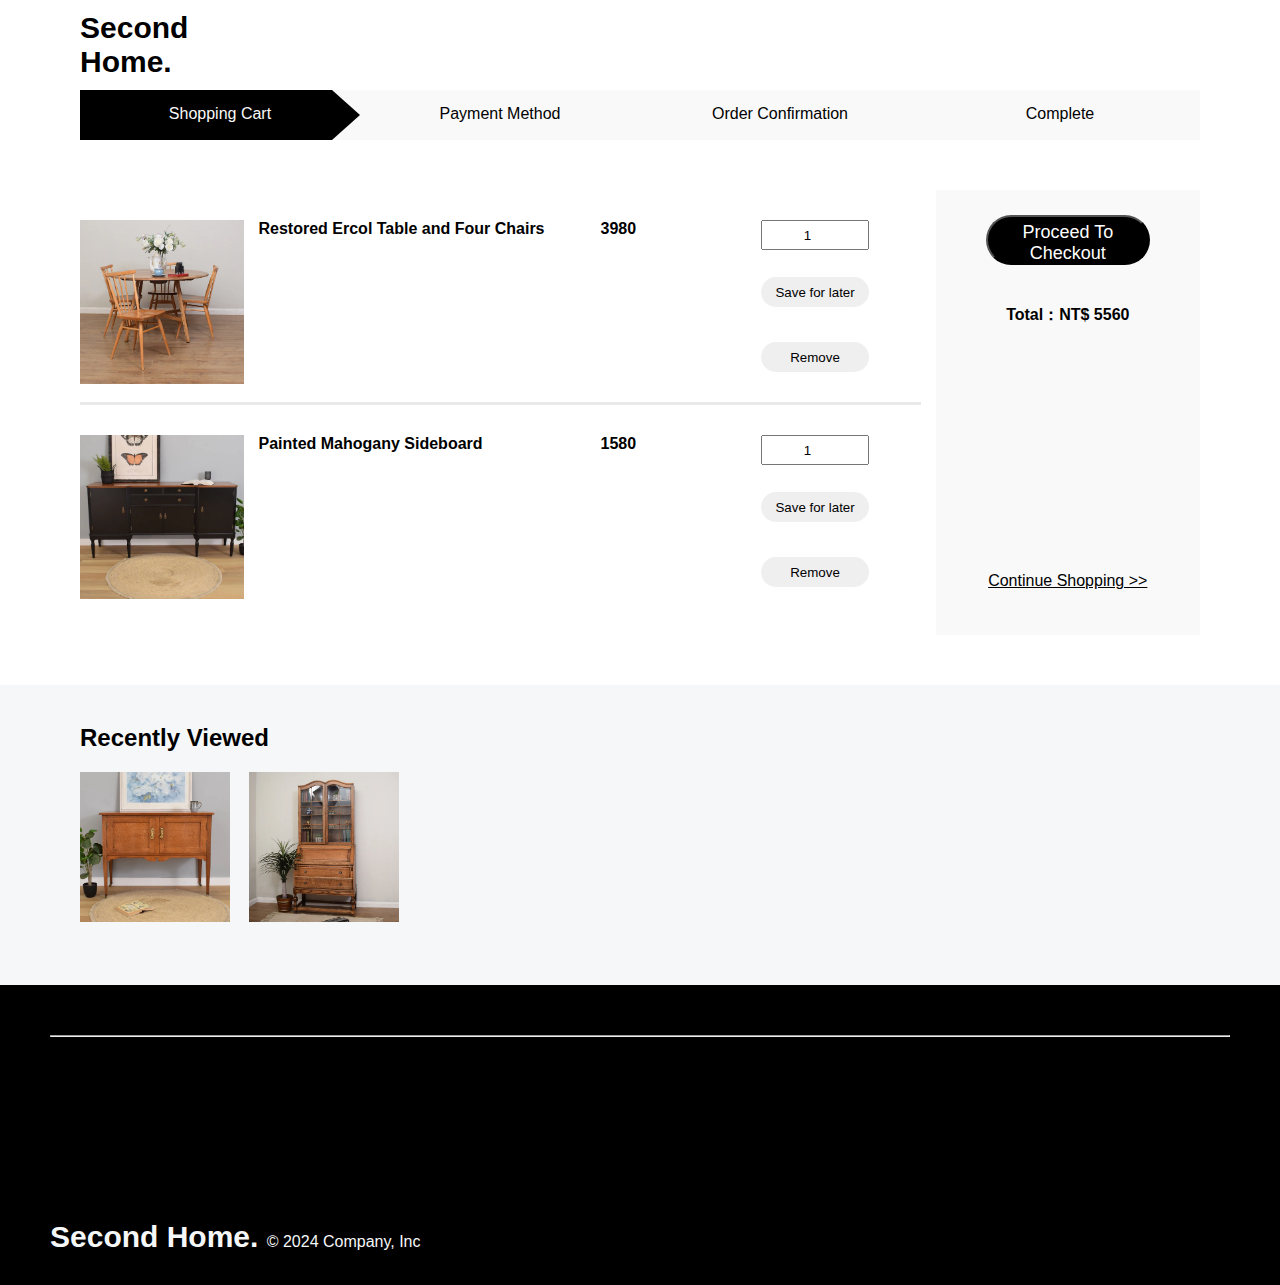
==== commit 70a0673c: "logo修正" ====
--- a/cart_page.html
+++ b/cart_page.html
@@ -23,7 +23,7 @@
                 <span>
                     <span class="logo">
                         <a href="homepage.html">
-                            <img src="" alt="">Second Home.
+                            <img src="" alt="">Second <br>Home.
                         </a>
                     </span>
                 </span>
--- a/css/cart_page.css
+++ b/css/cart_page.css
@@ -360,6 +360,19 @@
     .box {
         height: 200px;
     }
+
+    #noItemsMessage {
+        /* display: block; */
+        font-size: 2em;
+        margin: 6em;
+        /* text-align: center; */
+        /* justify-content: center; */
+        /* align-items: center; */
+        /* position: fixed;
+        right: 40%;
+        top: -5%; */
+        /* top: 0%; */
+    }
 }
 
 /* 螢幕700px以下 */
@@ -368,26 +381,33 @@
         padding: 0 2em;
         width: 100%;
     }
-    .index{
+
+    .index {
         /* border: 2px solid red; */
         width: 100%;
-        margin: 0 ;
+        margin: 0;
         padding: 0;
-        
+
     }
 
     .index span {
         margin: 0;
         width: 100%;
+        font-size: 0.2em;
+    }
+
+    #noItemsMessage {
+        font-size: 1.5em;
+        margin: 2.2em;
         
-        font-size: 12px;
     }
 
     .container {
         flex-direction: column;
         width: 100%;
         margin: 0;
-        padding: 1.5em;
+        padding: 1em 1.5em;
+        font-size: 1em;
         /* border: 2px solid red; */
 
     }
@@ -408,10 +428,10 @@
 
     tr {
         width: 100%;
-        height: 75%;
+        height: 100%;
         margin: 0em;
         padding: 0;
-        /* align-items: center; */
+        align-items: center;
     }
 
 
@@ -419,9 +439,9 @@
         /* border: 2px solid red; */
         width: 100%;
         font-size: 0.5em;
-        margin: 1.2em;
+        margin: 1em;
         padding: 0;
-        height: 75%;
+        height: 100%;
         align-items: center;
 
 
@@ -476,7 +496,13 @@
 
     .box {
         width: 100%;
-        height: 200px;
+        height: 10em;
+        font-size: 1em;
+    }
+
+    .box>button {
+        width: 100%;
+        font-size: 1em;
     }
 
     .Card_box {
@@ -488,6 +514,6 @@
 
         flex-direction: column-reverse;
         text-align: center;
-       
+
     }
 }